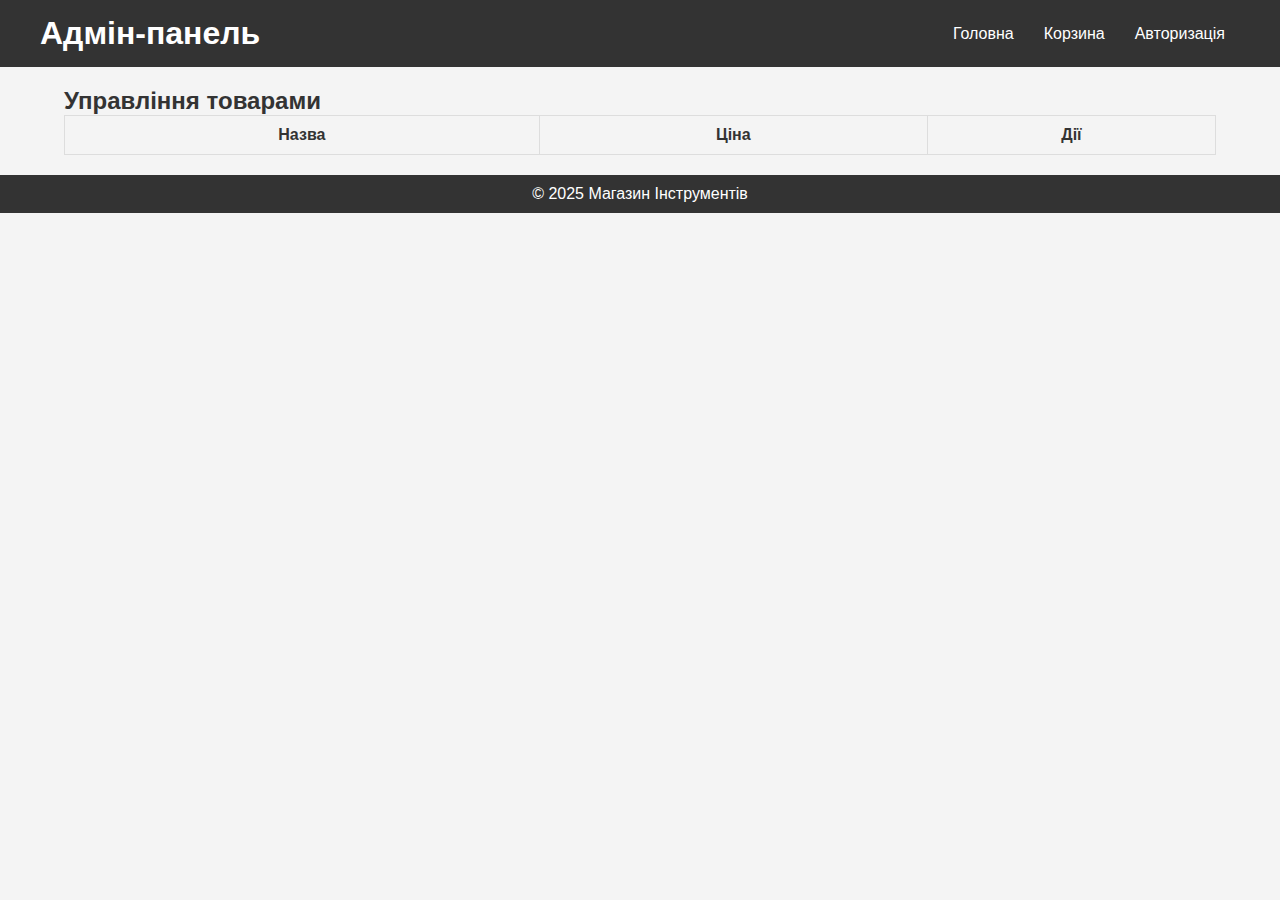
==== pages/admin.html @ 61456809 "HTML" ====
<!DOCTYPE html>
<html lang="uk">
<head>
  <meta charset="UTF-8">
  <meta name="viewport" content="width=device-width, initial-scale=1.0">
  <title>Адмін-панель</title>
  <link rel="stylesheet" href="../css/styles.css">
</head>
<body>
<header>
  <nav>
    <h1>Адмін-панель</h1>
    <ul>
      <li><a href="index.html">Головна</a></li>
      <li><a href="cart.html">Корзина</a></li>
      <li><a href="login.html">Авторизація</a></li>
    </ul>
  </nav>
</header>

<div class="container">
  <h2>Управління товарами</h2>
  <table class="admin-table">
    <thead>
    <tr>
      <th>Назва</th>
      <th>Ціна</th>
      <th>Дії</th>
    </tr>
    </thead>
    <tbody id="admin-product-list">
    </tbody>
  </table>
</div>

<footer>
  <p>&copy; 2025 Магазин Інструментів</p>
</footer>

<script src="../js/admin.js"></script>
</body>
</html>
---- css/styles.css ----
* {
    margin: 0;
    padding: 0;
    box-sizing: border-box;
    font-family: 'Arial', sans-serif;
}

body {
    background-color: #f4f4f4;
    color: #333;
}

.container {
    width: 90%;
    max-width: 1200px;
    margin: 20px auto;
}

header {
    background: #333;
    color: white;
    padding: 15px 20px;
    text-align: center;
    position: sticky;
    top: 0;
    z-index: 1000;
}

nav {
    display: flex;
    justify-content: space-between;
    align-items: center;
    max-width: 1200px;
    margin: 0 auto;
}

nav ul {
    list-style: none;
    display: flex;
}

nav ul li {
    margin: 0 15px;
}

nav ul li a {
    color: white;
    text-decoration: none;
    font-size: 16px;
}

nav ul li a:hover {
    text-decoration: underline;
}

.product-list {
    display: grid;
    grid-template-columns: repeat(auto-fit, minmax(250px, 1fr));
    gap: 20px;
}

.product {
    background: white;
    padding: 15px;
    border-radius: 5px;
    text-align: center;
    box-shadow: 0px 2px 5px rgba(0, 0, 0, 0.1);
}

.product img {
    width: 100%;
    height: 200px;
    object-fit: cover;
    border-radius: 5px;
}

.product h3 {
    margin: 10px 0;
    font-size: 18px;
}

.product p {
    font-size: 14px;
    color: #666;
}

.product .price {
    font-size: 16px;
    font-weight: bold;
    color: #e44d26;
}

.product button {
    background: #e44d26;
    color: white;
    border: none;
    padding: 10px;
    width: 100%;
    cursor: pointer;
    margin-top: 10px;
    border-radius: 5px;
}

.product button:hover {
    background: #c43c1f;
}

.product-detail {
    display: flex;
    gap: 20px;
}

.product-detail img {
    width: 50%;
    border-radius: 5px;
}

.product-info {
    width: 50%;
}

.product-info h2 {
    font-size: 24px;
    margin-bottom: 10px;
}

.product-info p {
    font-size: 16px;
    color: #555;
    margin-bottom: 15px;
}

.product-info .price {
    font-size: 20px;
    font-weight: bold;
    color: #e44d26;
}

.product-info button {
    background: #e44d26;
    color: white;
    border: none;
    padding: 10px;
    width: 100%;
    cursor: pointer;
    margin-top: 10px;
    border-radius: 5px;
}

.product-info button:hover {
    background: #c43c1f;
}

.cart {
    background: white;
    padding: 15px;
    border-radius: 5px;
    box-shadow: 0px 2px 5px rgba(0, 0, 0, 0.1);
    margin-top: 20px;
}

.cart-item {
    display: flex;
    justify-content: space-between;
    border-bottom: 1px solid #ddd;
    padding: 10px 0;
}

.cart-item img {
    width: 80px;
    height: 80px;
    object-fit: cover;
    border-radius: 5px;
}

.cart-total {
    font-size: 18px;
    font-weight: bold;
    margin-top: 10px;
}

.checkout-btn {
    background: #28a745;
    color: white;
    border: none;
    padding: 10px;
    width: 100%;
    cursor: pointer;
    margin-top: 10px;
    border-radius: 5px;
}

.checkout-btn:hover {
    background: #218838;
}

.login-btn {
    background: #007bff;
    color: white;
    padding: 10px;
    border: none;
    border-radius: 5px;
    cursor: pointer;
}

.login-btn:hover {
    background: #0056b3;
}

.admin-panel {
    background: white;
    padding: 20px;
    border-radius: 5px;
    box-shadow: 0px 2px 5px rgba(0, 0, 0, 0.1);
    margin-top: 20px;
}

.admin-table {
    width: 100%;
    border-collapse: collapse;
}

.admin-table th,
.admin-table td {
    padding: 10px;
    border: 1px solid #ddd;
}

.admin-table th {
    background: #f4f4f4;
}

.admin-btn {
    background: #ffc107;
    color: black;
    padding: 5px;
    border: none;
    border-radius: 3px;
    cursor: pointer;
}

.admin-btn:hover {
    background: #e0a800;
}

footer {
    background: #333;
    color: white;
    text-align: center;
    padding: 10px;
    margin-top: 20px;
}
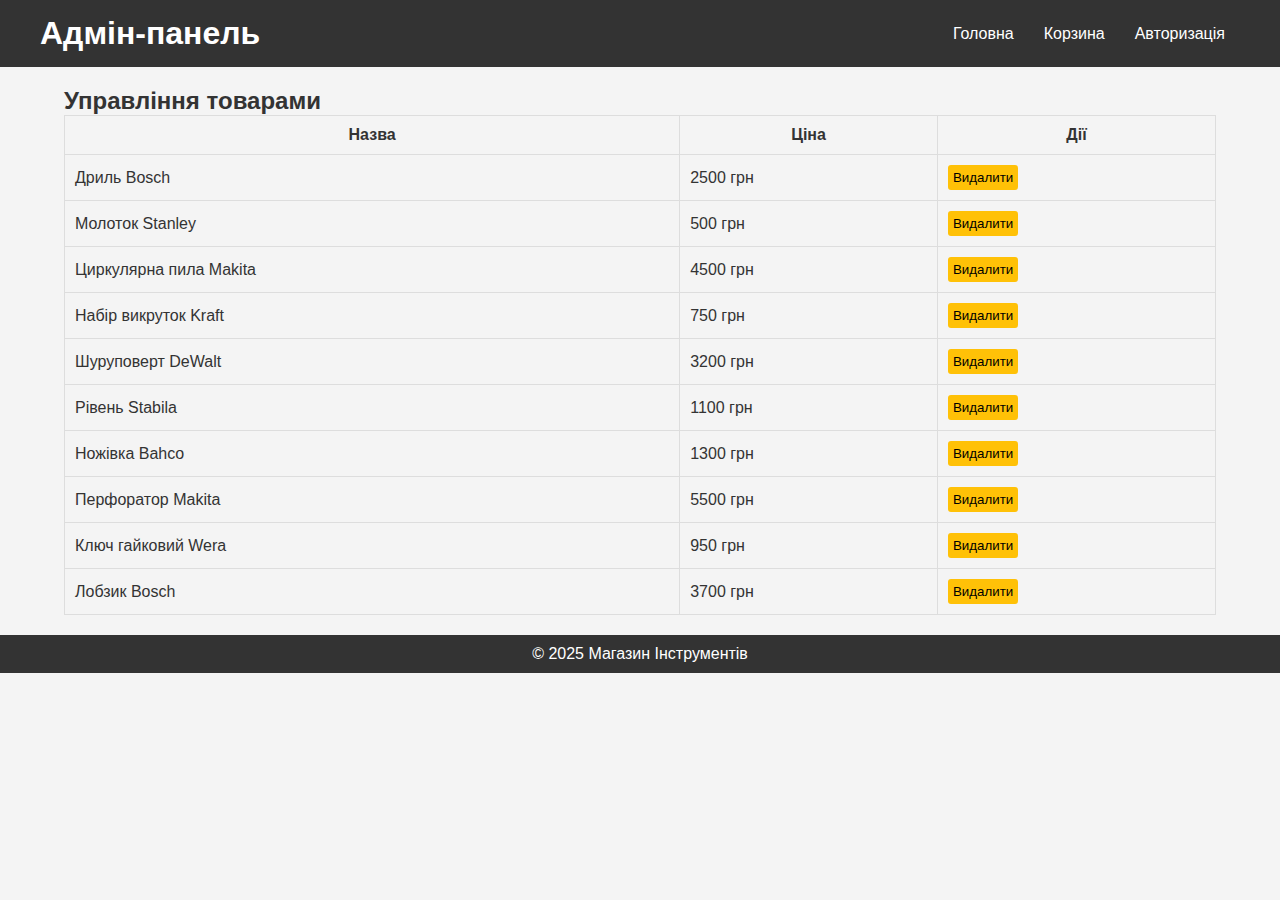
==== commit 80cd3091: "NEW HTML, AND JS" ====
--- a/pages/admin.html
+++ b/pages/admin.html
@@ -29,6 +29,7 @@
     </tr>
     </thead>
     <tbody id="admin-product-list">
+    <!-- Товари завантажуються через JS -->
     </tbody>
   </table>
 </div>
@@ -37,6 +38,6 @@
   <p>&copy; 2025 Магазин Інструментів</p>
 </footer>
 
-<script src="../js/admin.js"></script>
+<script type="module" src="../js/admin.js"></script>
 </body>
 </html>
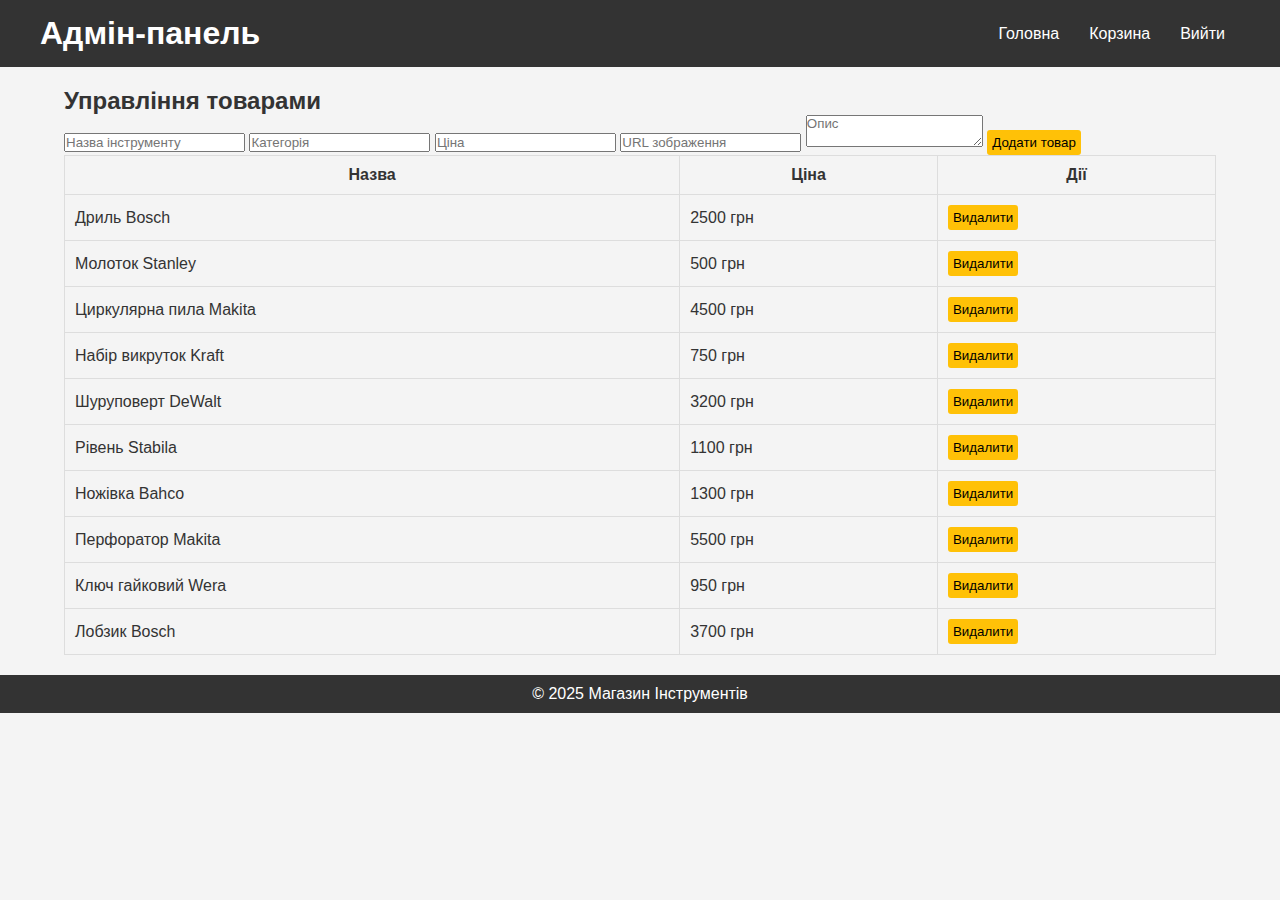
==== commit 3a8ff919: "new version my project" ====
--- a/pages/admin.html
+++ b/pages/admin.html
@@ -1,25 +1,35 @@
 <!DOCTYPE html>
 <html lang="uk">
 <head>
-  <meta charset="UTF-8">
-  <meta name="viewport" content="width=device-width, initial-scale=1.0">
+  <meta charset="UTF-8" />
+  <meta name="viewport" content="width=device-width, initial-scale=1.0"/>
   <title>Адмін-панель</title>
-  <link rel="stylesheet" href="../css/styles.css">
+  <link rel="stylesheet" href="../css/styles.css" />
 </head>
 <body>
 <header>
   <nav>
     <h1>Адмін-панель</h1>
-    <ul>
+    <ul id="nav-links">
       <li><a href="index.html">Головна</a></li>
       <li><a href="cart.html">Корзина</a></li>
-      <li><a href="login.html">Авторизація</a></li>
+      <li><a href="#" onclick="logout()">Вийти</a></li>
     </ul>
   </nav>
 </header>
 
 <div class="container">
   <h2>Управління товарами</h2>
+
+  <form id="add-product-form">
+    <input type="text" id="name" placeholder="Назва інструменту" required>
+    <input type="text" id="category" placeholder="Категорія" required>
+    <input type="number" id="price" placeholder="Ціна" required>
+    <input type="text" id="image" placeholder="URL зображення" required>
+    <textarea id="description" placeholder="Опис" required></textarea>
+    <button type="submit" class="admin-btn">Додати товар</button>
+  </form>
+
   <table class="admin-table">
     <thead>
     <tr>
@@ -28,9 +38,7 @@
       <th>Дії</th>
     </tr>
     </thead>
-    <tbody id="admin-product-list">
-    <!-- Товари завантажуються через JS -->
-    </tbody>
+    <tbody id="admin-product-list"></tbody>
   </table>
 </div>
 
@@ -39,5 +47,11 @@
 </footer>
 
 <script type="module" src="../js/admin.js"></script>
+<script>
+  function logout() {
+    document.cookie = "admin=; expires=Thu, 01 Jan 1970 00:00:00 UTC; path=/;";
+    location.href = "index.html";
+  }
+</script>
 </body>
 </html>
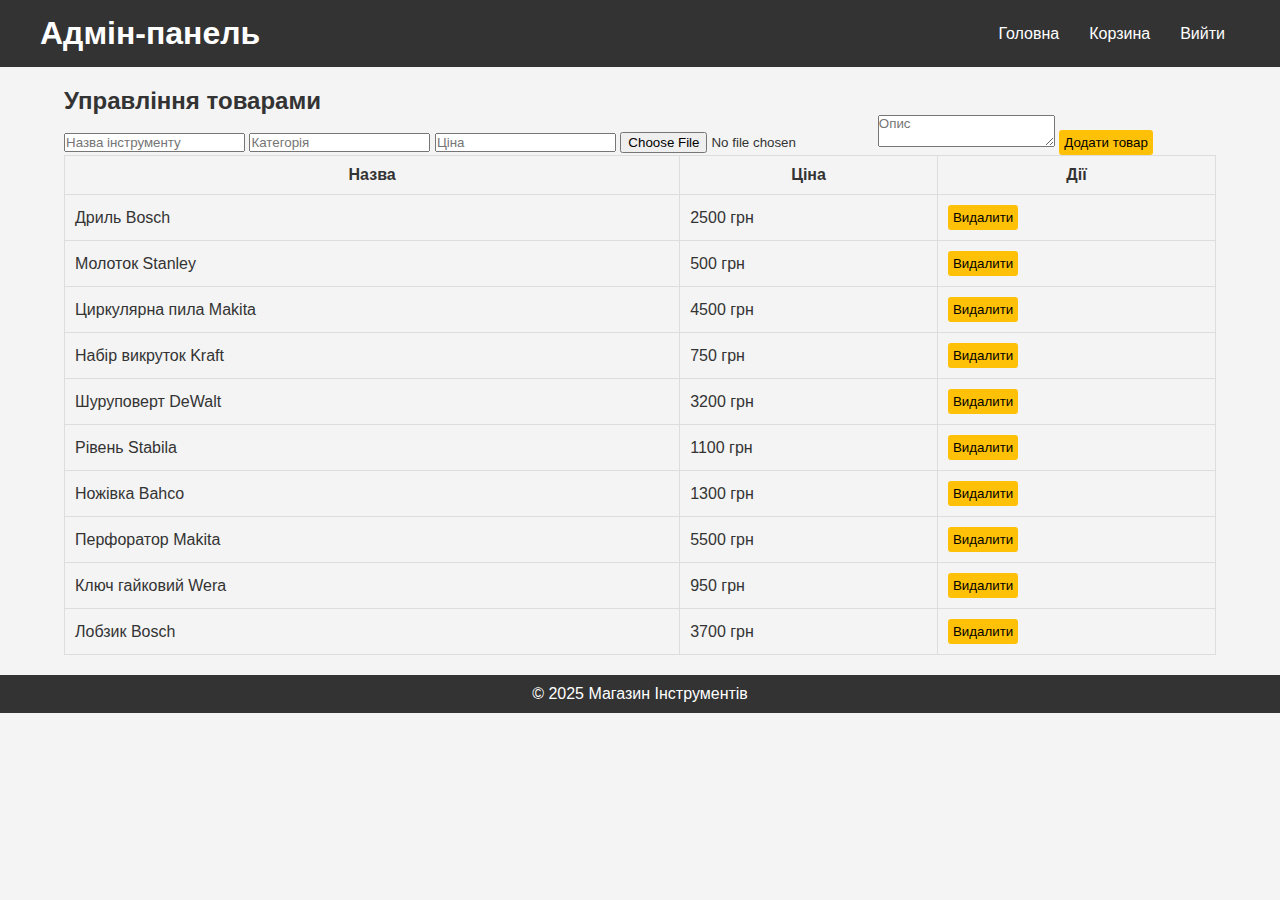
==== commit 67ff6ac5: "new update" ====
--- a/pages/admin.html
+++ b/pages/admin.html
@@ -25,7 +25,7 @@
     <input type="text" id="name" placeholder="Назва інструменту" required>
     <input type="text" id="category" placeholder="Категорія" required>
     <input type="number" id="price" placeholder="Ціна" required>
-    <input type="text" id="image" placeholder="URL зображення" required>
+    <input type="file" id="image" accept="image/*" required>
     <textarea id="description" placeholder="Опис" required></textarea>
     <button type="submit" class="admin-btn">Додати товар</button>
   </form>
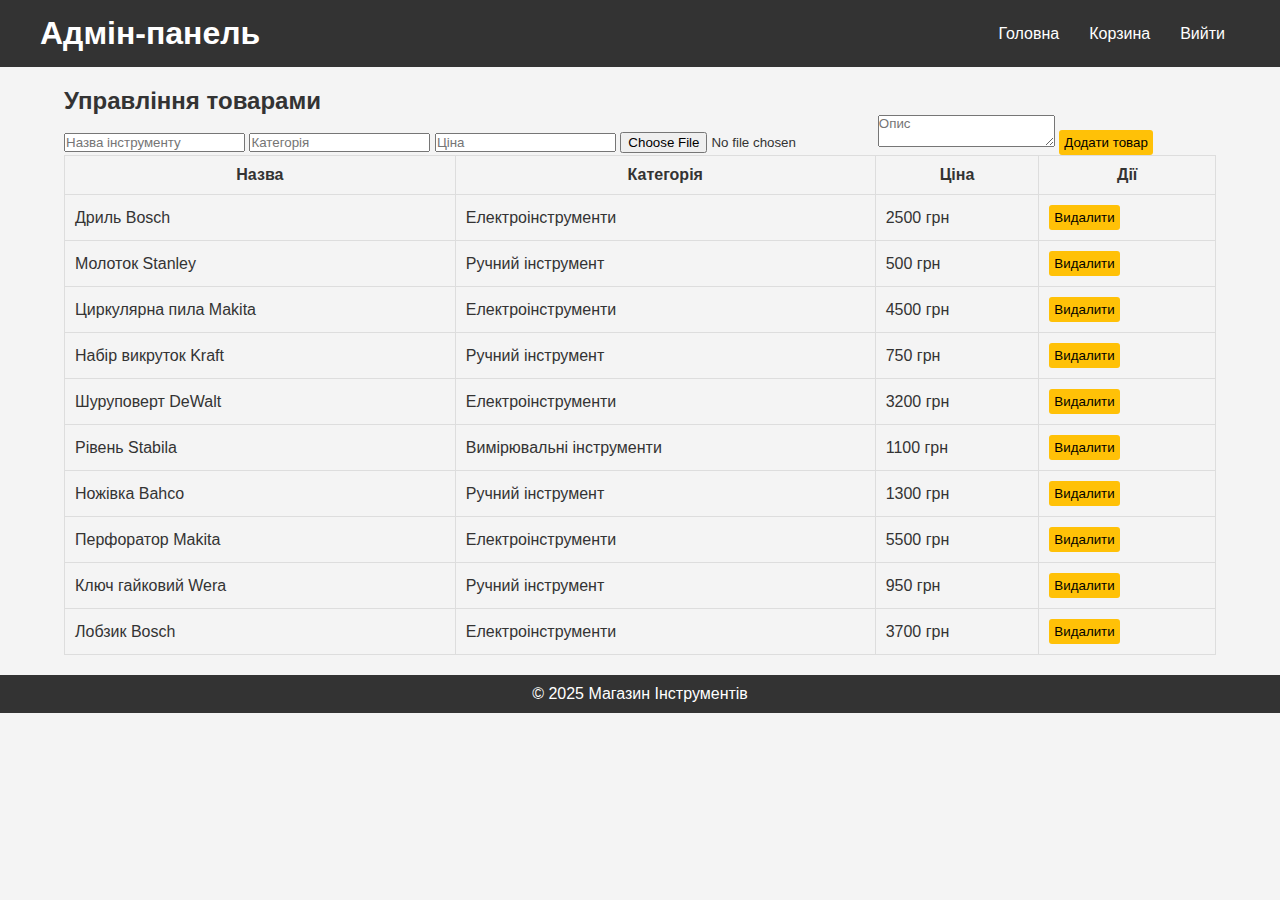
==== commit a1318aa2: "update!!!!!" ====
--- a/pages/admin.html
+++ b/pages/admin.html
@@ -34,6 +34,7 @@
     <thead>
     <tr>
       <th>Назва</th>
+      <th>Категорія</th>
       <th>Ціна</th>
       <th>Дії</th>
     </tr>
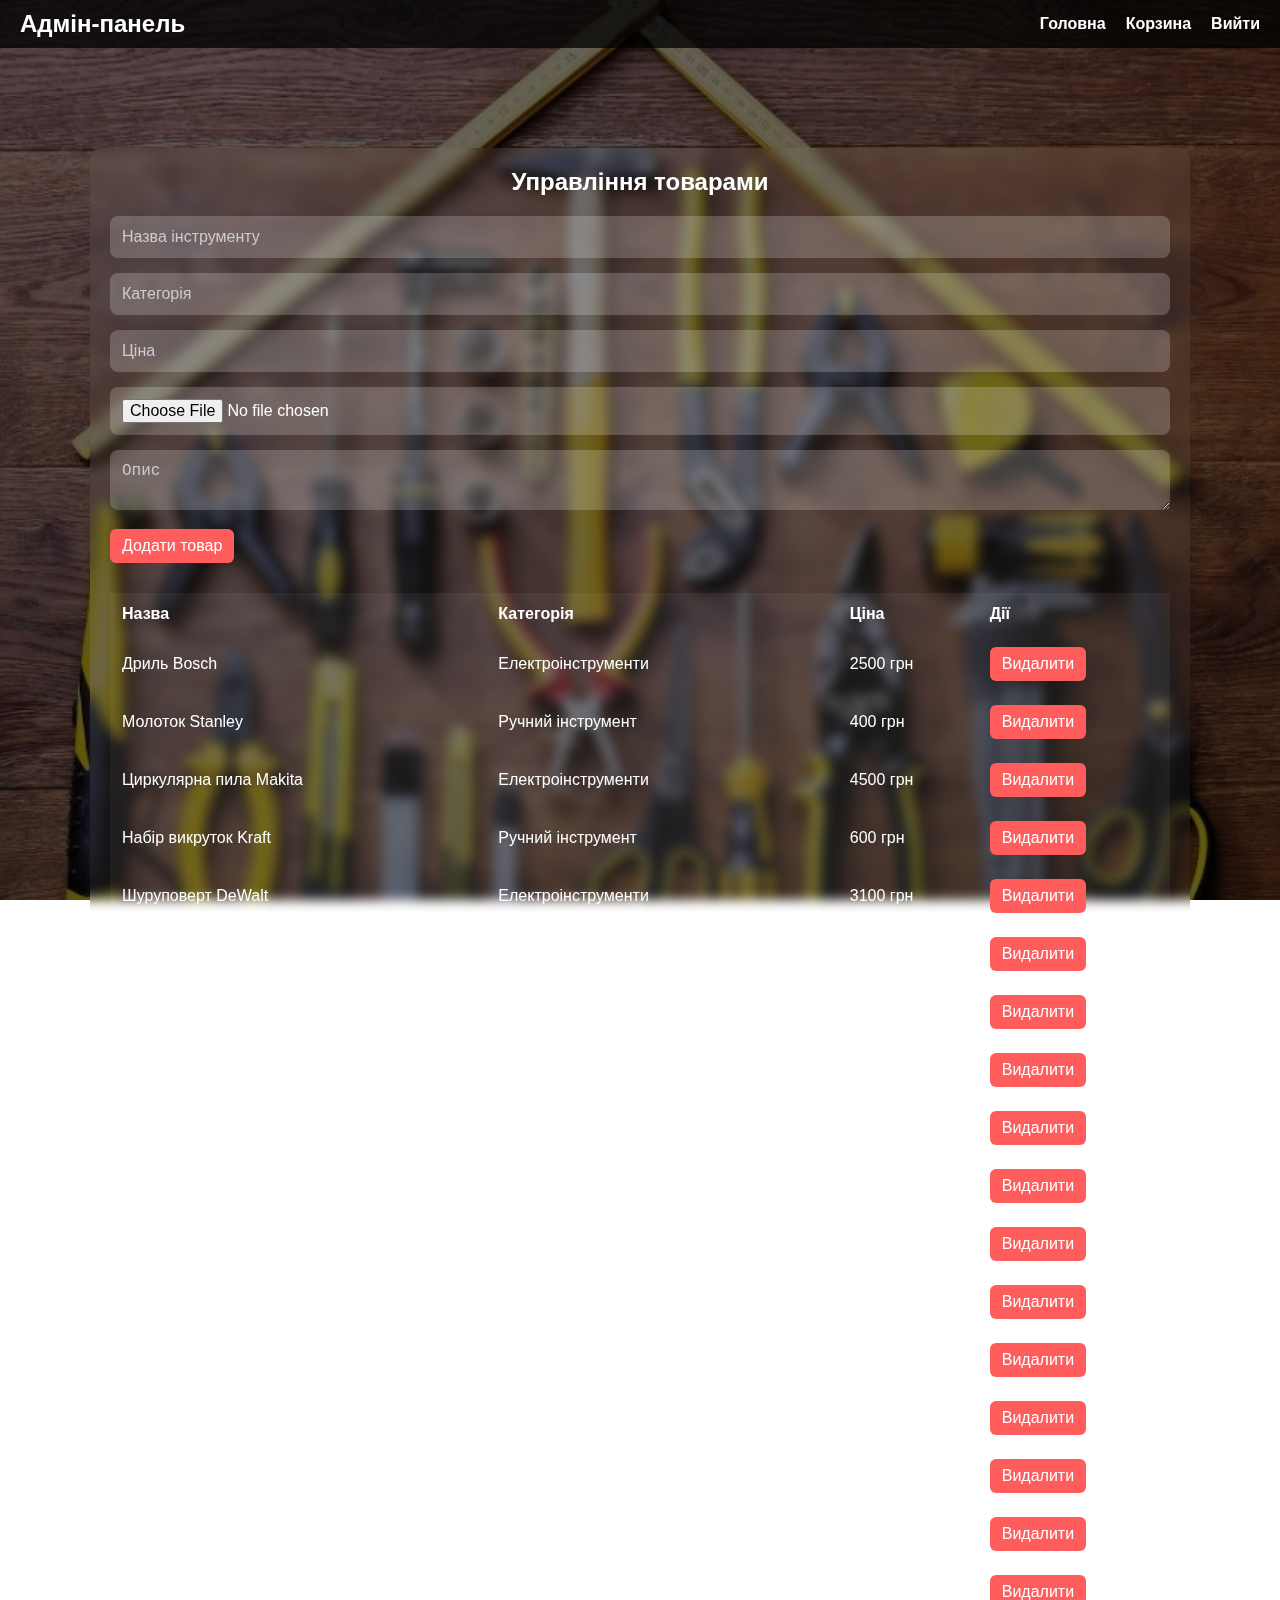
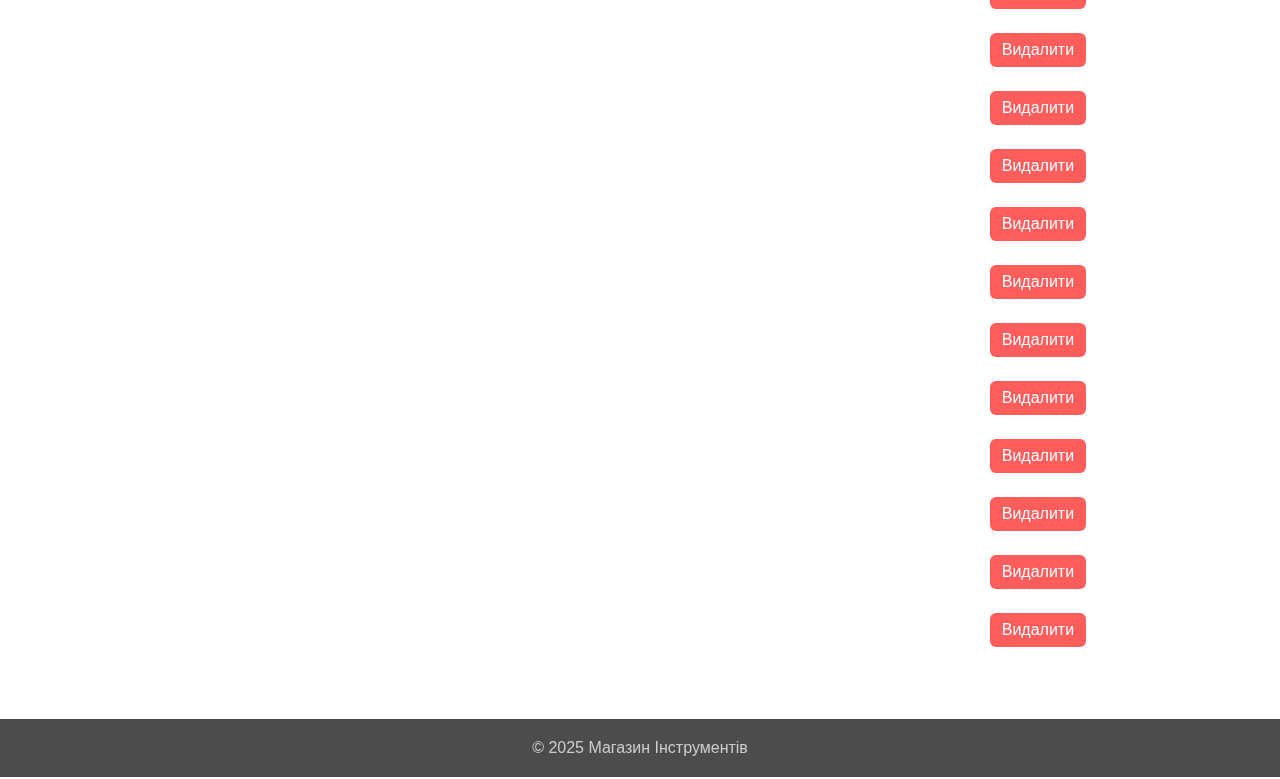
==== commit c8b6c338: "Im happy, am 3:38)" ====
--- a/pages/admin.html
+++ b/pages/admin.html
@@ -5,12 +5,20 @@
   <meta name="viewport" content="width=device-width, initial-scale=1.0"/>
   <title>Адмін-панель</title>
   <link rel="stylesheet" href="../css/styles.css" />
+  <link rel="stylesheet" href="../css/responsive.css" />
 </head>
 <body>
+<div class="background-overlay"></div>
+
 <header>
-  <nav>
-    <h1>Адмін-панель</h1>
-    <ul id="nav-links">
+  <nav class="navbar">
+    <h1 class="logo">Адмін-панель</h1>
+    <div class="burger" id="burger">
+      <span></span>
+      <span></span>
+      <span></span>
+    </div>
+    <ul class="nav-links" id="nav-links">
       <li><a href="index.html">Головна</a></li>
       <li><a href="cart.html">Корзина</a></li>
       <li><a href="#" onclick="logout()">Вийти</a></li>
@@ -49,6 +57,10 @@
 
 <script type="module" src="../js/admin.js"></script>
 <script>
+  document.getElementById("burger").addEventListener("click", () => {
+    document.getElementById("nav-links").classList.toggle("active");
+  });
+
   function logout() {
     document.cookie = "admin=; expires=Thu, 01 Jan 1970 00:00:00 UTC; path=/;";
     location.href = "index.html";
--- a/css/styles.css
+++ b/css/styles.css
@@ -1,252 +1,244 @@
 * {
+    box-sizing: border-box;
     margin: 0;
     padding: 0;
-    box-sizing: border-box;
-    font-family: 'Arial', sans-serif;
+}
+
+html {
+    height: 100%;
 }
 
 body {
-    background-color: #f4f4f4;
-    color: #333;
-}
-
-.container {
-    width: 90%;
-    max-width: 1200px;
-    margin: 20px auto;
+    display: flex;
+    flex-direction: column;
+    min-height: 100vh;
+    font-family: "Segoe UI", sans-serif;
+    background: url('../assets/images/bg.jpg') no-repeat center center fixed;
+    background-size: cover;
+    color: #fff;
+    position: relative;
+}
+
+.background-overlay {
+    position: fixed;
+    inset: 0;
+    background: rgba(0, 0, 0, 0.6);
+    z-index: -1;
 }
 
 header {
-    background: #333;
-    color: white;
-    padding: 15px 20px;
-    text-align: center;
+    width: 100%;
+    background: rgba(0, 0, 0, 0.75);
     position: sticky;
     top: 0;
+    left: 0;
     z-index: 1000;
 }
 
-nav {
+.navbar {
     display: flex;
     justify-content: space-between;
     align-items: center;
-    max-width: 1200px;
-    margin: 0 auto;
-}
-
-nav ul {
+    padding: 10px 20px;
+}
+
+.logo {
+    font-size: 24px;
+    font-weight: bold;
+    color: #fff;
+}
+
+.nav-links {
     list-style: none;
     display: flex;
-}
-
-nav ul li {
-    margin: 0 15px;
-}
-
-nav ul li a {
-    color: white;
+    gap: 20px;
+    transition: all 0.3s ease;
+}
+
+.nav-links li a {
+    color: #fff;
     text-decoration: none;
+    font-weight: bold;
+    transition: color 0.2s ease;
+}
+
+.nav-links li a:hover {
+    color: #ffce00;
+}
+
+.burger {
+    display: none;
+    flex-direction: column;
+    cursor: pointer;
+}
+
+.burger span {
+    width: 25px;
+    height: 3px;
+    background: white;
+    margin: 4px;
+    transition: 0.3s;
+}
+
+.container {
+    max-width: 1100px;
+    width: 100%;
+    margin: 100px auto 40px auto;
+    padding: 20px;
+    background: rgba(255, 255, 255, 0.05);
+    border-radius: 12px;
+    backdrop-filter: blur(6px);
+    flex: 1 0 auto;
+}
+
+h2 {
+    margin-bottom: 20px;
+    text-align: center;
+}
+
+input, textarea {
+    width: 100%;
+    padding: 12px;
+    margin-bottom: 15px;
     font-size: 16px;
-}
-
-nav ul li a:hover {
-    text-decoration: underline;
+    border: none;
+    border-radius: 8px;
+    background: rgba(255, 255, 255, 0.2);
+    color: #fff;
+}
+
+input::placeholder,
+textarea::placeholder {
+    color: #ccc;
+}
+
+button {
+    padding: 12px 20px;
+    font-size: 16px;
+    background-color: #ffce00;
+    color: #000;
+    border: none;
+    border-radius: 8px;
+    cursor: pointer;
+    transition: background-color 0.3s ease;
+}
+
+button:hover {
+    background-color: #e0b400;
 }
 
 .product-list {
     display: grid;
     grid-template-columns: repeat(auto-fit, minmax(250px, 1fr));
     gap: 20px;
+    width: 100%;
 }
 
 .product {
-    background: white;
+    background: rgba(255, 255, 255, 0.1);
     padding: 15px;
-    border-radius: 5px;
-    text-align: center;
-    box-shadow: 0px 2px 5px rgba(0, 0, 0, 0.1);
+    border-radius: 12px;
+    text-align: center;
+    transition: transform 0.3s ease;
+    min-width: 250px;
+    width: 100%;
+}
+
+.product:hover {
+    transform: translateY(-5px);
 }
 
 .product img {
-    width: 100%;
-    height: 200px;
-    object-fit: cover;
-    border-radius: 5px;
+    max-width: 100%;
+    height: 180px;
+    object-fit: contain;
+    margin-bottom: 10px;
 }
 
 .product h3 {
-    margin: 10px 0;
     font-size: 18px;
+    margin: 10px 0 5px;
 }
 
 .product p {
-    font-size: 14px;
-    color: #666;
-}
-
-.product .price {
-    font-size: 16px;
+    font-size: 15px;
+    margin: 4px 0;
+}
+
+.price {
     font-weight: bold;
-    color: #e44d26;
-}
-
-.product button {
-    background: #e44d26;
-    color: white;
-    border: none;
-    padding: 10px;
-    width: 100%;
-    cursor: pointer;
-    margin-top: 10px;
-    border-radius: 5px;
-}
-
-.product button:hover {
-    background: #c43c1f;
-}
-
-.product-detail {
-    display: flex;
-    gap: 20px;
-}
-
-.product-detail img {
-    width: 50%;
-    border-radius: 5px;
-}
-
-.product-info {
-    width: 50%;
-}
-
-.product-info h2 {
-    font-size: 24px;
-    margin-bottom: 10px;
-}
-
-.product-info p {
-    font-size: 16px;
-    color: #555;
-    margin-bottom: 15px;
-}
-
-.product-info .price {
-    font-size: 20px;
-    font-weight: bold;
-    color: #e44d26;
-}
-
-.product-info button {
-    background: #e44d26;
-    color: white;
-    border: none;
-    padding: 10px;
-    width: 100%;
-    cursor: pointer;
-    margin-top: 10px;
-    border-radius: 5px;
-}
-
-.product-info button:hover {
-    background: #c43c1f;
-}
-
-.cart {
-    background: white;
-    padding: 15px;
-    border-radius: 5px;
-    box-shadow: 0px 2px 5px rgba(0, 0, 0, 0.1);
-    margin-top: 20px;
-}
-
-.cart-item {
-    display: flex;
-    justify-content: space-between;
-    border-bottom: 1px solid #ddd;
-    padding: 10px 0;
-}
-
-.cart-item img {
-    width: 80px;
-    height: 80px;
-    object-fit: cover;
-    border-radius: 5px;
-}
-
-.cart-total {
-    font-size: 18px;
-    font-weight: bold;
-    margin-top: 10px;
-}
-
-.checkout-btn {
-    background: #28a745;
-    color: white;
-    border: none;
-    padding: 10px;
-    width: 100%;
-    cursor: pointer;
-    margin-top: 10px;
-    border-radius: 5px;
-}
-
-.checkout-btn:hover {
-    background: #218838;
-}
-
-.login-btn {
-    background: #007bff;
-    color: white;
-    padding: 10px;
-    border: none;
-    border-radius: 5px;
-    cursor: pointer;
-}
-
-.login-btn:hover {
-    background: #0056b3;
-}
-
-.admin-panel {
-    background: white;
-    padding: 20px;
-    border-radius: 5px;
-    box-shadow: 0px 2px 5px rgba(0, 0, 0, 0.1);
-    margin-top: 20px;
+    margin-top: 8px;
 }
 
 .admin-table {
     width: 100%;
     border-collapse: collapse;
+    margin-top: 30px;
 }
 
 .admin-table th,
 .admin-table td {
-    padding: 10px;
-    border: 1px solid #ddd;
-}
-
-.admin-table th {
-    background: #f4f4f4;
+    padding: 12px;
+    text-align: left;
+    background: rgba(255, 255, 255, 0.05);
 }
 
 .admin-btn {
-    background: #ffc107;
-    color: black;
-    padding: 5px;
+    background-color: #ff5c5c;
+    color: #fff;
+    padding: 8px 12px;
     border: none;
-    border-radius: 3px;
+    border-radius: 6px;
     cursor: pointer;
 }
 
 .admin-btn:hover {
-    background: #e0a800;
+    background-color: #e04545;
 }
 
 footer {
-    background: #333;
-    color: white;
-    text-align: center;
-    padding: 10px;
+    width: 100%;
+    background: rgba(0, 0, 0, 0.7);
+    color: #ccc;
+    text-align: center;
+    padding: 20px;
+    margin-top: auto;
+}
+
+.error {
+    color: #ff6b6b;
+    text-align: center;
+    margin-top: 10px;
+}
+
+.no-results {
+    font-size: 18px;
+    color: #ccc;
+    text-align: center;
     margin-top: 20px;
 }
+
+@media (max-width: 768px) {
+    .burger {
+        display: flex;
+    }
+
+    .nav-links {
+        position: absolute;
+        top: 60px;
+        left: -100%;
+        flex-direction: column;
+        background: rgba(0, 0, 0, 0.95);
+        width: 100%;
+        padding: 20px 0;
+        text-align: center;
+    }
+
+    .nav-links.active {
+        left: 0;
+    }
+
+    .nav-links li {
+        margin: 10px 0;
+    }
+}
--- a/css/responsive.css
+++ b/css/responsive.css
@@ -0,0 +1,67 @@
+@media (max-width: 1024px) {
+    .product-detail {
+        flex-direction: column;
+        align-items: center;
+    }
+
+    .product-detail img {
+        width: 80%;
+    }
+
+    .product-info {
+        width: 80%;
+    }
+}
+
+@media (max-width: 768px) {
+    .product-list {
+        grid-template-columns: repeat(auto-fit, minmax(180px, 1fr));
+    }
+
+    .product img {
+        height: 150px;
+    }
+
+    .product-detail img {
+        width: 100%;
+    }
+
+    .product-info {
+        width: 100%;
+    }
+
+    .cart-item {
+        flex-direction: column;
+        align-items: center;
+        text-align: center;
+    }
+}
+
+@media (max-width: 480px) {
+    .container {
+        width: 100%;
+        padding: 10px;
+    }
+
+    nav ul {
+        flex-direction: column;
+        align-items: center;
+    }
+
+    .product img {
+        height: 120px;
+    }
+
+    .product h3 {
+        font-size: 14px;
+    }
+
+    .product .price {
+        font-size: 12px;
+    }
+
+    .product button {
+        padding: 6px;
+        font-size: 12px;
+    }
+}
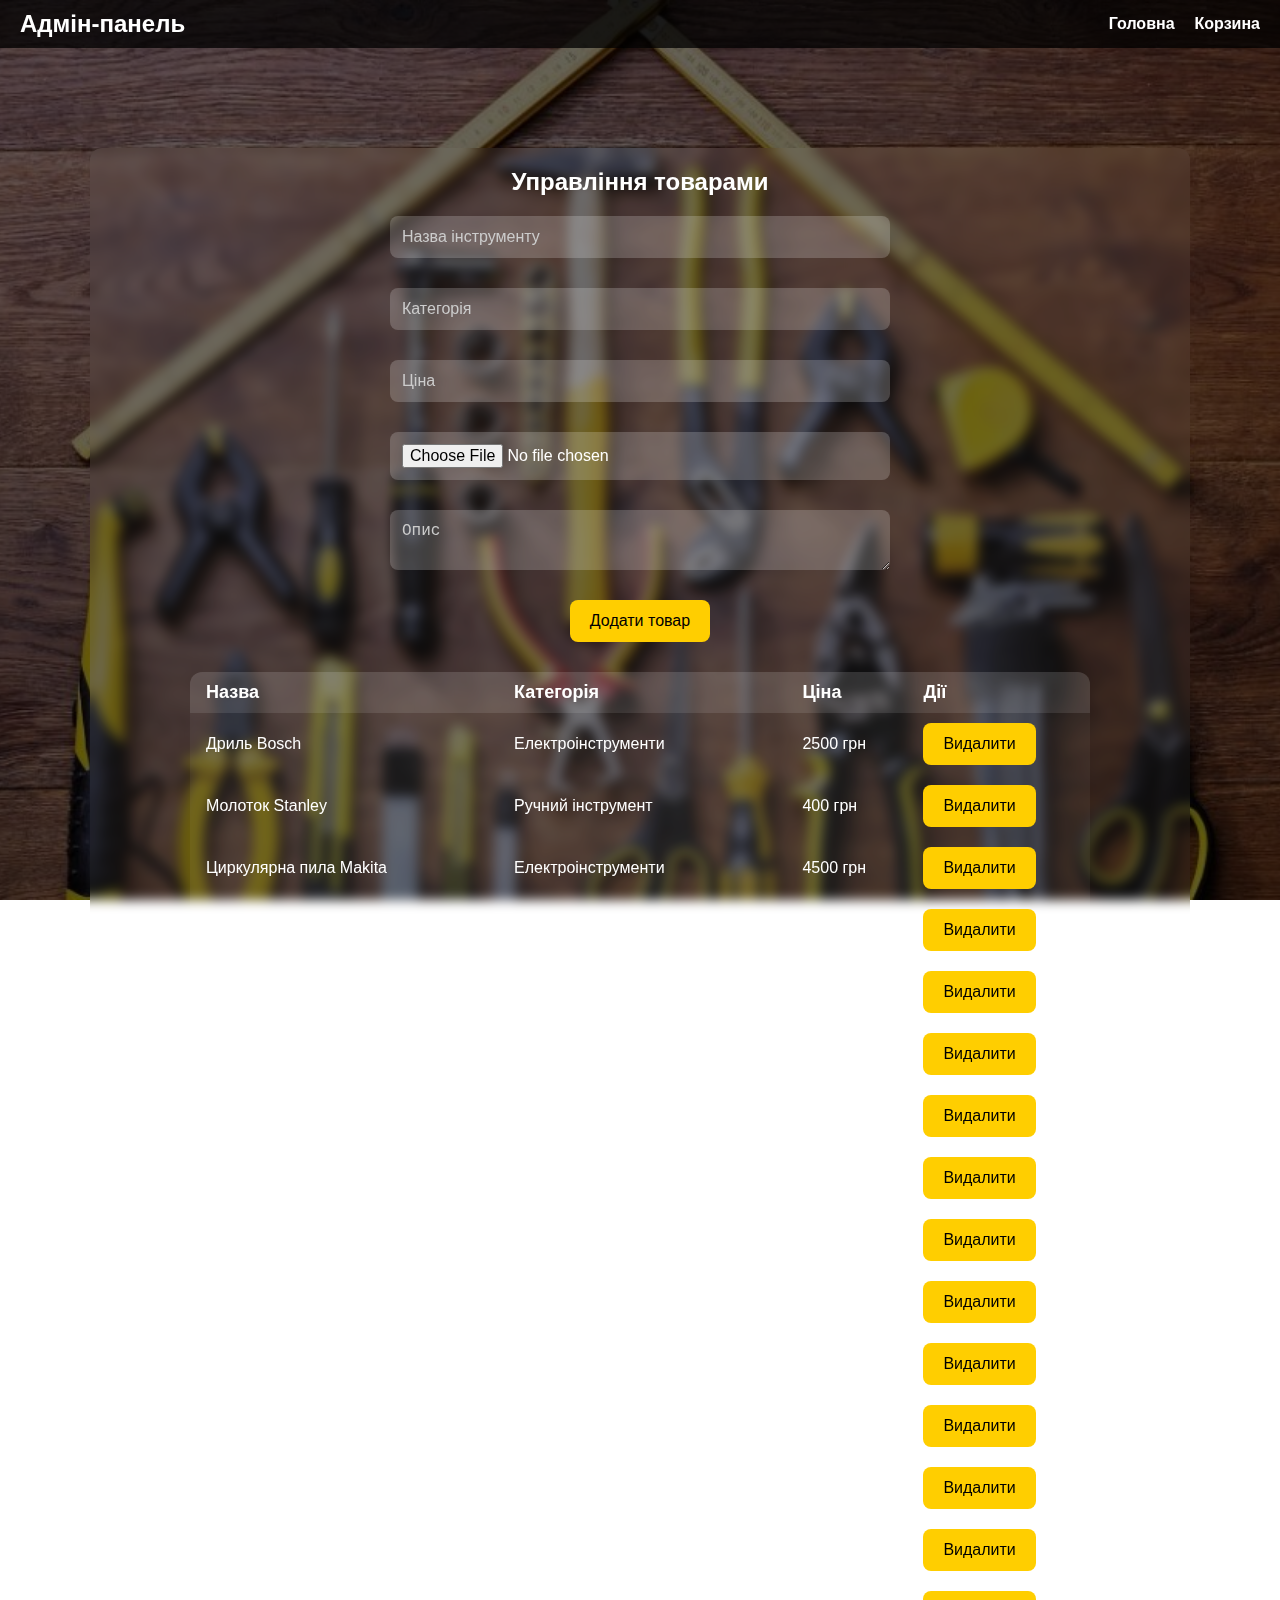
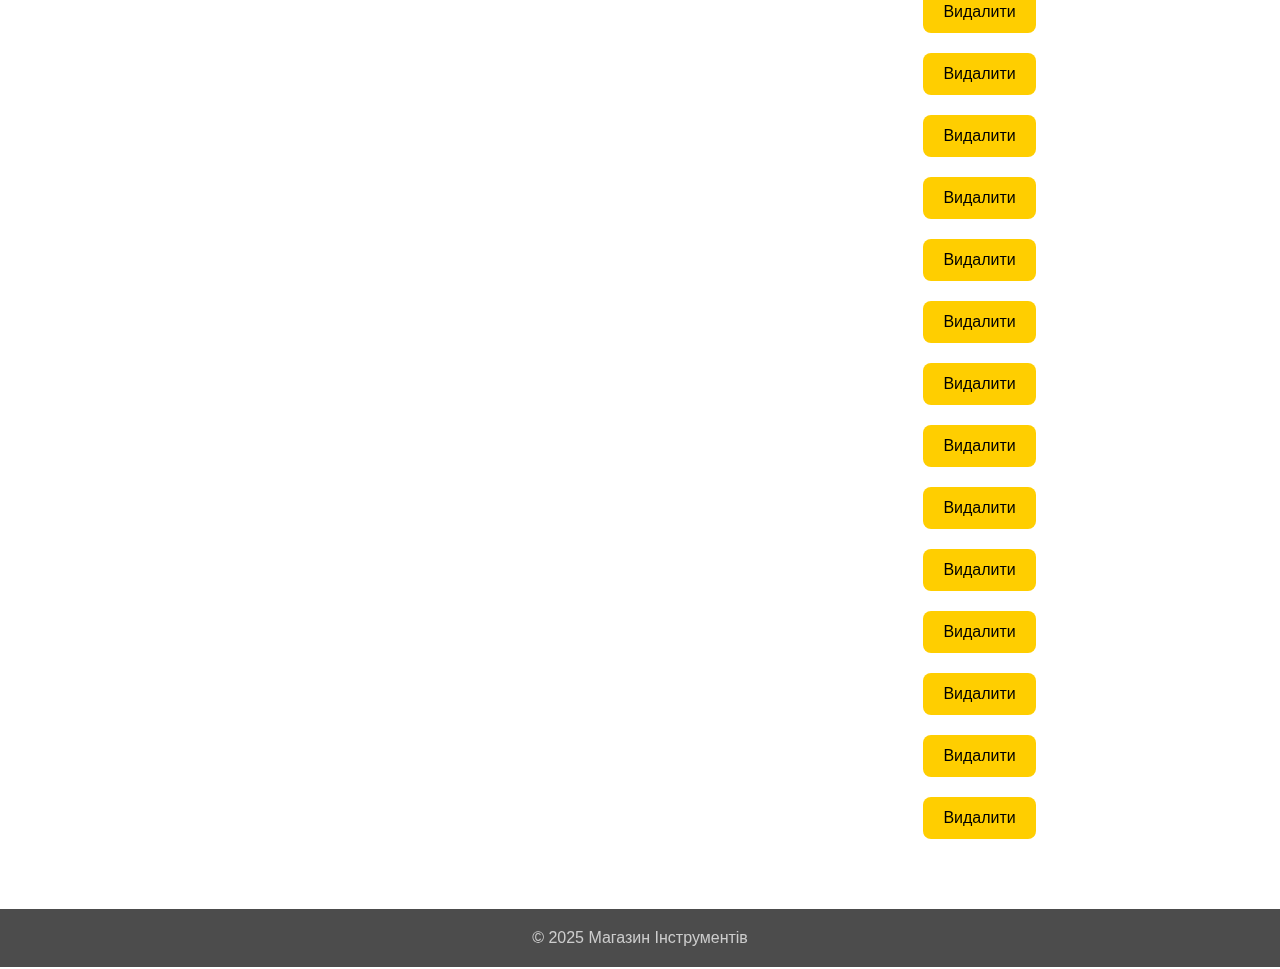
==== commit 5bccd135: "Im happy, 3:53)" ====
--- a/pages/admin.html
+++ b/pages/admin.html
@@ -5,7 +5,6 @@
   <meta name="viewport" content="width=device-width, initial-scale=1.0"/>
   <title>Адмін-панель</title>
   <link rel="stylesheet" href="../css/styles.css" />
-  <link rel="stylesheet" href="../css/responsive.css" />
 </head>
 <body>
 <div class="background-overlay"></div>
@@ -13,15 +12,17 @@
 <header>
   <nav class="navbar">
     <h1 class="logo">Адмін-панель</h1>
-    <div class="burger" id="burger">
+
+    <input type="checkbox" id="menu-toggle" />
+    <label for="menu-toggle" class="burger">
       <span></span>
       <span></span>
       <span></span>
-    </div>
-    <ul class="nav-links" id="nav-links">
+    </label>
+
+    <ul class="nav-links">
       <li><a href="index.html">Головна</a></li>
       <li><a href="cart.html">Корзина</a></li>
-      <li><a href="#" onclick="logout()">Вийти</a></li>
     </ul>
   </nav>
 </header>
@@ -56,15 +57,5 @@
 </footer>
 
 <script type="module" src="../js/admin.js"></script>
-<script>
-  document.getElementById("burger").addEventListener("click", () => {
-    document.getElementById("nav-links").classList.toggle("active");
-  });
-
-  function logout() {
-    document.cookie = "admin=; expires=Thu, 01 Jan 1970 00:00:00 UTC; path=/;";
-    location.href = "index.html";
-  }
-</script>
 </body>
 </html>
--- a/css/styles.css
+++ b/css/styles.css
@@ -40,6 +40,7 @@
     justify-content: space-between;
     align-items: center;
     padding: 10px 20px;
+    position: relative;
 }
 
 .logo {
@@ -148,13 +149,6 @@
     transform: translateY(-5px);
 }
 
-.product img {
-    max-width: 100%;
-    height: 180px;
-    object-fit: contain;
-    margin-bottom: 10px;
-}
-
 .product h3 {
     font-size: 18px;
     margin: 10px 0 5px;
@@ -170,30 +164,49 @@
     margin-top: 8px;
 }
 
+form {
+    max-width: 500px;
+    width: 100%;
+    margin: 0 auto;
+    display: flex;
+    flex-direction: column;
+    gap: 15px;
+}
+
+form button {
+    align-self: center;
+}
+
 .admin-table {
     width: 100%;
+    max-width: 900px;
+    margin: 30px auto 0 auto;
     border-collapse: collapse;
-    margin-top: 30px;
+    background: rgba(255, 255, 255, 0.05);
+    border-radius: 12px;
+    overflow: hidden;
+}
+
+.admin-table thead {
+    background: rgba(255, 255, 255, 0.1);
 }
 
 .admin-table th,
 .admin-table td {
-    padding: 12px;
+    padding: 10px 16px;
     text-align: left;
-    background: rgba(255, 255, 255, 0.05);
-}
-
-.admin-btn {
-    background-color: #ff5c5c;
-    color: #fff;
-    padding: 8px 12px;
-    border: none;
-    border-radius: 6px;
-    cursor: pointer;
-}
-
-.admin-btn:hover {
-    background-color: #e04545;
+    white-space: nowrap;
+    font-size: 16px;
+}
+
+.admin-table th {
+    font-weight: bold;
+    font-size: 18px;
+    color: #fff;
+}
+
+.admin-table td {
+    color: #fff;
 }
 
 footer {
@@ -224,21 +237,74 @@
     }
 
     .nav-links {
-        position: absolute;
-        top: 60px;
-        left: -100%;
         flex-direction: column;
         background: rgba(0, 0, 0, 0.95);
         width: 100%;
-        padding: 20px 0;
+        overflow: hidden;
+        max-height: 0;
+        transition: max-height 0.4s ease;
+        position: absolute;
+        top: 60px;
+        left: 0;
+        z-index: 999;
+    }
+
+    #menu-toggle:checked + .burger + .nav-links {
+        max-height: 300px;
+    }
+
+    .nav-links li {
+        margin: 10px 0;
         text-align: center;
     }
-
-    .nav-links.active {
-        left: 0;
-    }
-
-    .nav-links li {
-        margin: 10px 0;
-    }
-}
+}
+
+#menu-toggle {
+    display: none;
+}
+
+.cart-wrapper {
+    display: flex;
+    flex-direction: column;
+    justify-content: space-between;
+    min-height: 500px;
+    height: 100%;
+}
+
+.cart-summary {
+    display: flex;
+    flex-direction: column;
+    align-items: center;
+    margin-top: 40px;
+    gap: 10px;
+}
+
+.product-image {
+    width: 100%;
+    height: 180px;
+    display: flex;
+    align-items: center;
+    justify-content: center;
+    overflow: hidden;
+    border-radius: 8px;
+    background: rgba(255, 255, 255, 0.05);
+    margin-bottom: 10px;
+}
+
+.product-image img {
+    max-width: 100%;
+    max-height: 100%;
+    object-fit: contain;
+    display: block;
+}
+
+.product img {
+    width: 100%;
+    height: 180px;
+    object-fit: contain;
+    object-position: center;
+    display: block;
+    margin-bottom: 10px;
+    border-radius: 8px;
+    background: rgba(255, 255, 255, 0.05);
+}
